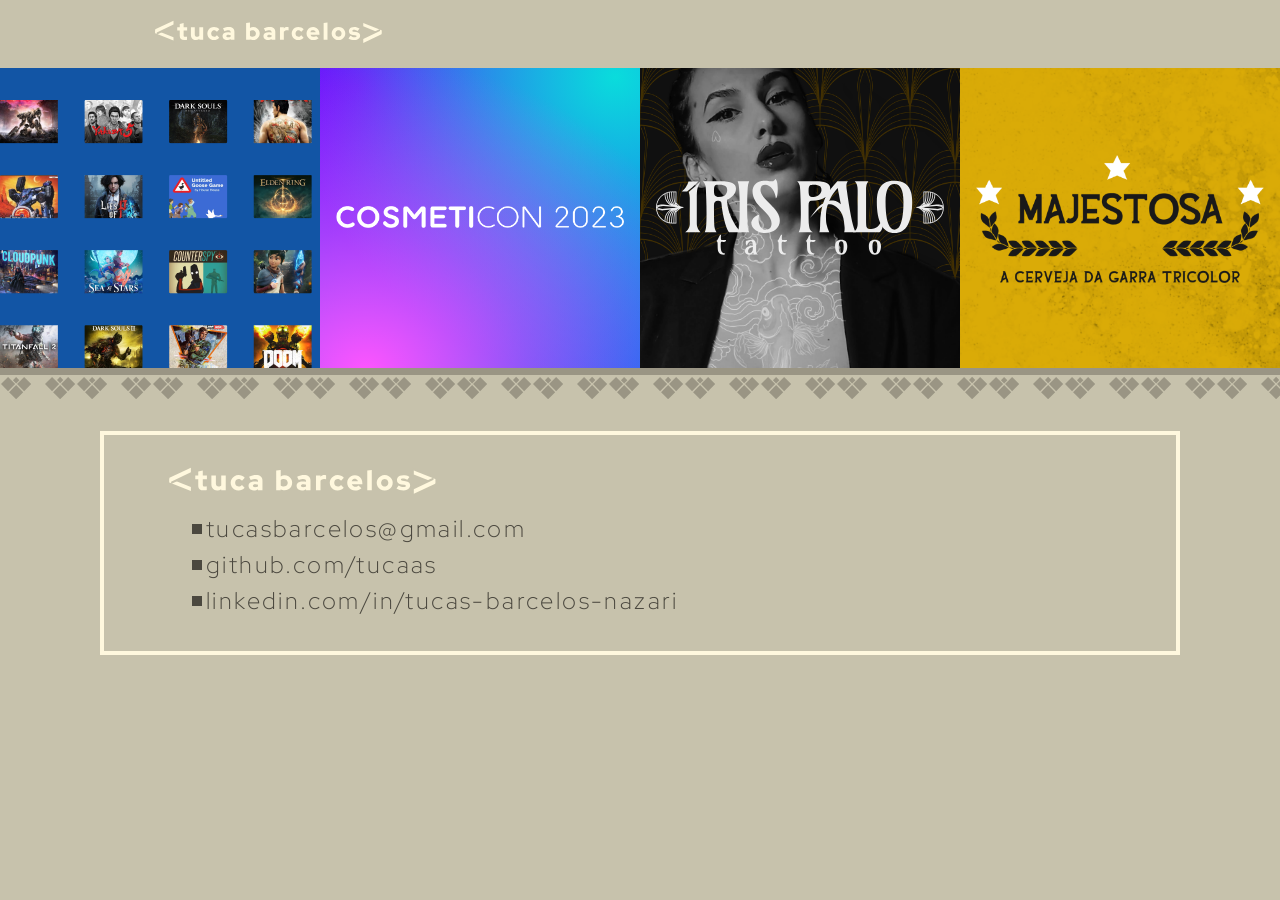
==== bikcraft.html @ c6f99826 "new pages" ====
<!DOCTYPE html>
<html lang="pt-br">

<head>
  <meta charset="UTF-8">
  <meta property='og:title' content='tuca barcelos design' />
  <meta property='og:image' content='https://raw.githubusercontent.com/tucaas/portfolio/main/img/card.png' />
  <meta property='og:description' content='Home page for tucas barcelos design' />
  <meta property='og:url' content='https://tucaas.github.io/portfolio/' />
  <meta property='og:image:width' content='1200' />
  <meta property='og:image:height' content='627' />
  <meta name="viewport" content="width=device-width, initial-scale=1.0">
  <meta property='og:type' content='website' />
  <title>tucas barcelos - UX/UI Designer</title>
  <link rel="icon" type="image/x-icon" href="./img/navicon (3).svg">
  <link rel="preconnect" href="https://fonts.googleapis.com">
  <link rel="preconnect" href="https://fonts.gstatic.com" crossorigin>
  <link href="https://fonts.googleapis.com/css2?family=Red+Hat+Display:ital,wght@0,300;0,400;0,500;0,600;0,700;0,800;0,900;1,300;1,400;1,500;1,600;1,700;1,800;1,900&display=swap" rel="stylesheet">

  <meta name="description" content="UX/UI and Web Designer based in Brazil">
  <link rel="stylesheet" href="./css/style.css">
  <script src="./js/script.js"></script>
</head>

<body>
  <header class="header-bg" id="header-menu-internal">
    <div class="container header">
      <div class="header-img">
        <a href="./index.html">
          <img src="./img/logo.svg" alt="tuca barcelos">
        </a>
      </div>
    </div>
  </header>

  <section id="work" class="work-bg">
    <div class="portfolio portfolio-internal">
      <div class="work work1 gt">
        <div class="gt-bg1"><img src="./img/gt-bg1.png" alt=""></div>
        <div class="gt-bg1-2"><img src="./img/gt-bg1.png" alt=""></div>
        <div class="gt-bg2"><img src="./img/gt-bg2.png" alt=""></div>
        <div class="gt-bg3"><img src="./img/gt-bg2.png" alt=""></div>
        <div class="gt-logo"><img src="./img/gt-logo.png" alt=""></div>
        <div class="link-container">
          <div class="internal-container">
            <h2 class="nc0 fs work-text">game track</h2>
            <div class="separator"></div>
            <a class="link-box" href="./gt.html">
              <h2 class="nc0 fscroll work-text">ux/ui design - mobile app</h2>
              <h2 class="nc0 fscroll learn-text">learn more</h2>
            </a>
          </div>
        </div>
      </div>
      <div class="work work2 cosmeticon">
        <div class="cosmeticon-title"><img src="./img/COSMETICON 2023.png" alt=""></div>
        <div class="link-container">
          <div class="internal-container">
            <h2 class="nc0 fs work-text">cosmeticon 2023</h2>
            <div class="separator"></div>
            <a class="link-box" href="./cosmeticon.html">
              <h2 class="nc0 fscroll work-text">ux/ui design</h2>
              <h2 class="nc0 fscroll learn-text">learn more</h2>
            </a>
          </div>
        </div>
      </div>
      <div class="work work3 iris">
        <div class="iris-bg2"><img src="./img/íris header 6 1.png" alt=""></div>
        <div class="iris-logo"><img src="./img/logo desktop w.svg" alt=""></div>
        <div class="link-container">
          <div class="internal-container">
            <h2 class="nc0 fs work-text">íris palo tattoo</h2>
            <div class="separator"></div>
            <a class="link-box" href="./iris.html">
              <h2 class="nc0 fscroll work-text">ux/ui design - graphic design</h2>
              <h2 class="nc0 fscroll learn-text">learn more</h2>
            </a>
          </div>
        </div>
      </div>
      <div class="work work5 majestosa">
        <div class="majestosa-title"><img src="./img/majestosa.png" alt=""></div>
        <div class="link-container">
          <div class="internal-container">
            <h2 class="nc0 fs work-text">majestosa</h2>
            <div class="separator"></div>
            <a class="link-box" href="./majestosa.html">
              <h2 class="nc0 fscroll work-text">graphic design</h2>
              <h2 class="nc0 fscroll learn-text">learn more</h2>
            </a>
          </div>
        </div>
      </div>
    </div>
    <div class="separator-port"></div>
  </section>

  <footer class="footer-bg">
    <div class="container">
      <div class="footer">
        <div class="footer-img">
          <a href="#header"><img src="./img/logo.svg" alt="tucas barcelos"></a>
        </div>
        <div class="footer-menu">
          <ul class=>
            <li>
              <div class="tinysquare1"></div><a class="email nc-c fscroll" href="mailto:tucasbarcelos@gmail.com">tucasbarcelos@gmail.com</a>
            </li>
            <li>
              <div class="tinysquare1"></div><a class="git nc-c fscroll" href="https://github.com/tucaas">github.com/tucaas</a>
            </li>
            <li>
              <div class="tinysquare1"></div><a class="linke nc-c fscroll" href="https://www.linkedin.com/in/tucas-barcelos-nazari/">linkedin.com/in/tucas-barcelos-nazari</a>
            </li>
          </ul>
        </div>
      </div>
    </div>
  </footer>
</body>

</html>
---- css/style.css ----
@import "./utilities/global.css";
@import "./utilities/colors.css";
@import "./utilities/font.css";

@import "./home/home.css";
@import "./home/about.css";
@import "./home/exp.css";
@import "./home/port.css";
@import "./home/edu.css";

@import "./works/gt.css";

@import "./projects/gametrack.css";
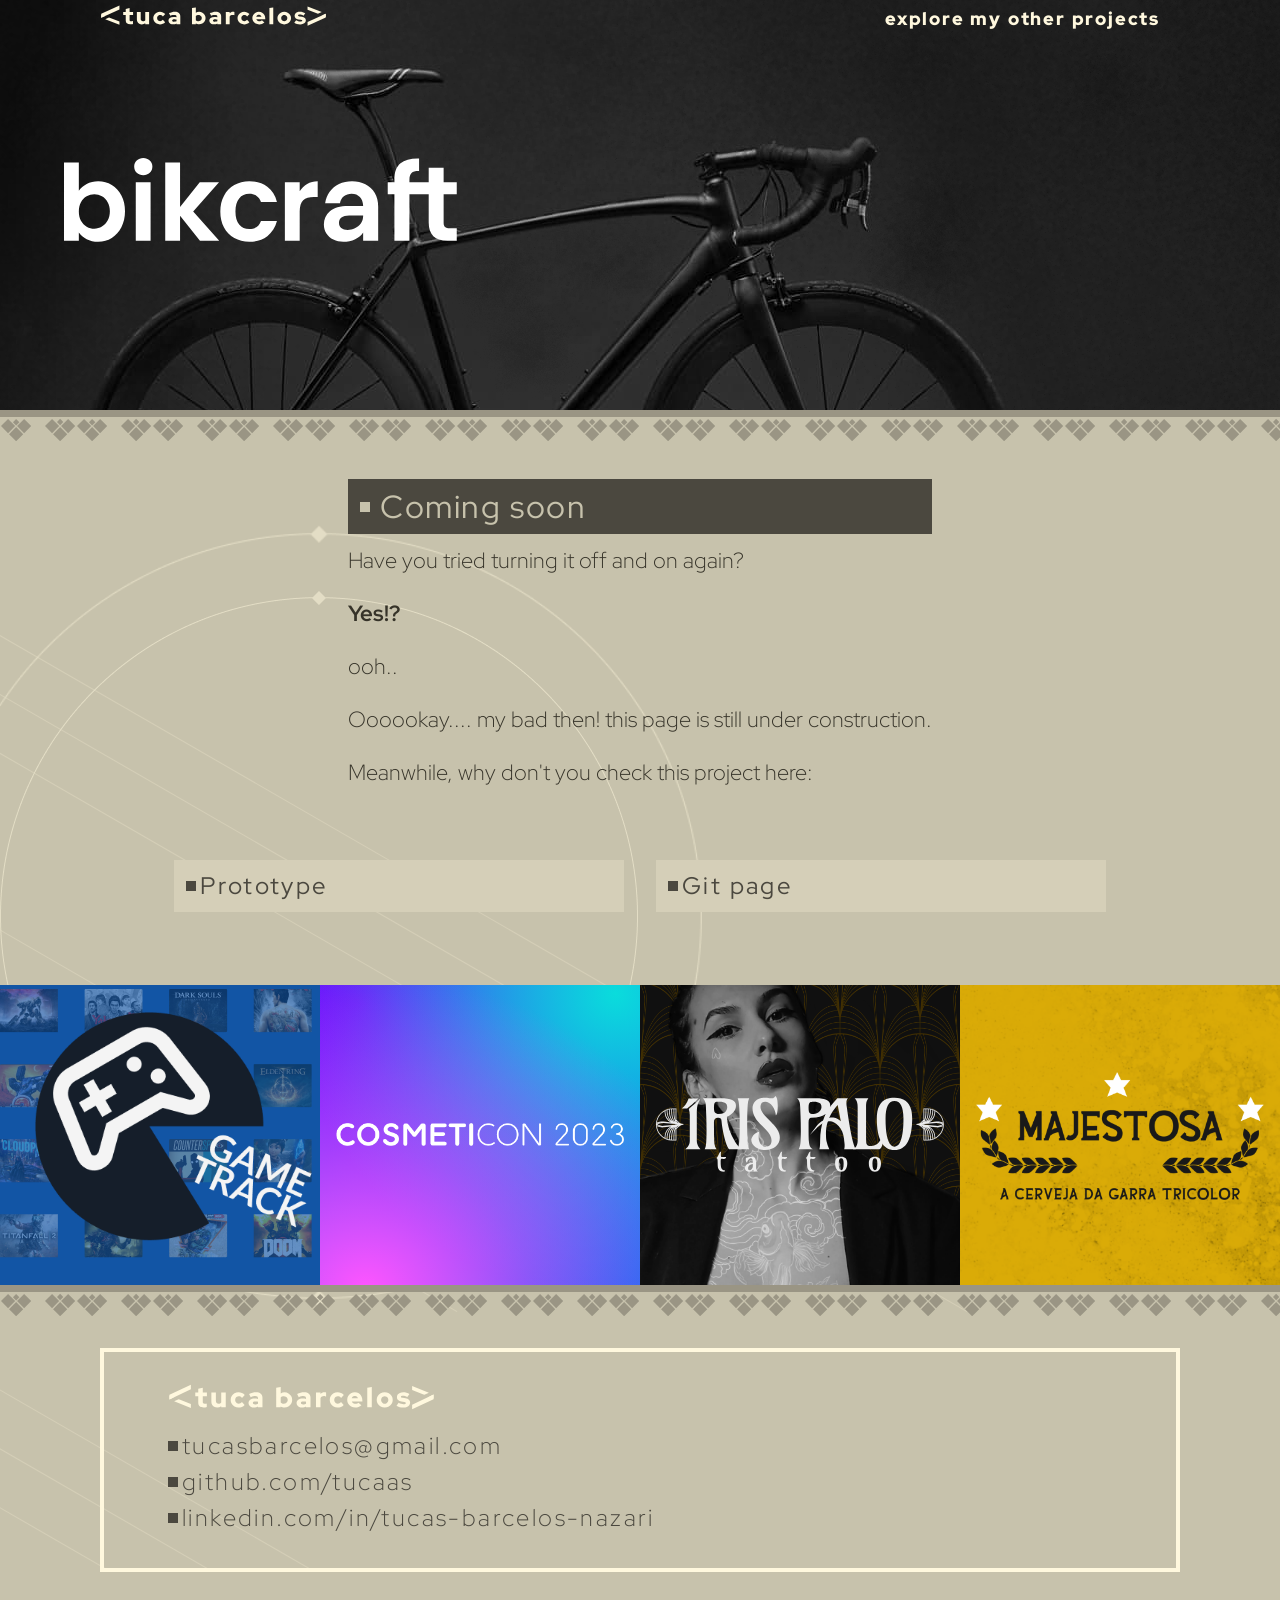
==== commit b93c2f01: "a lot" ====
--- a/bikcraft.html
+++ b/bikcraft.html
@@ -23,21 +23,106 @@
 </head>
 
 <body>
-  <header class="header-bg" id="header-menu-internal">
+  <header class="header-bg-int" id="header-menu-internal">
     <div class="container header">
       <div class="header-img">
         <a href="./index.html">
           <img src="./img/logo.svg" alt="tuca barcelos">
         </a>
       </div>
+      <ul class="header-menu">
+        <li><a class="c1 fmenu" href="#work">explore my other projects</a></li>
+      </ul>
     </div>
   </header>
+
+  <section class="inner-header" id="inner-header">
+    <div class="inner-header-bk">
+      <div class="bike-title"><img src="./img/bikcraft.svg" alt=""></div>
+    </div>
+    </div>
+    <div class="separator-port"></div>
+  </section>
+
+  <div class="container-bg">
+    <div class="inner-page-bg">
+      <div class="spinny1">
+        <img class="spinny-in" src="./img/spinny.png" alt="">
+        <img class="spinny-out" src="./img/spinny.png" alt="">
+        <div class="lines-1">
+          <div class="line1"></div>
+          <div class="line1"></div>
+          <div class="line1"></div>
+        </div>
+        <div class="lines-2">
+          <div class="line1"></div>
+          <div class="line1"></div>
+          <div class="line1"></div>
+        </div>
+      </div>
+      <div class="spinny2">
+        <img class="spinny-in" src="./img/spinny.png" alt="">
+        <img class="spinny-out" src="./img/spinny.png" alt="">
+        <div class="lines-1">
+          <div class="line1"></div>
+          <div class="line1"></div>
+          <div class="line1"></div>
+        </div>
+        <div class="lines-2">
+          <div class="line1"></div>
+          <div class="line1"></div>
+          <div class="line1"></div>
+        </div>
+      </div>
+      <div class="spinny3">
+        <img class="spinny-in" src="./img/spinny.png" alt="">
+        <img class="spinny-out" src="./img/spinny.png" alt="">
+        <div class="lines-1">
+          <div class="line1"></div>
+          <div class="line1"></div>
+          <div class="line1"></div>
+        </div>
+        <div class="lines-2">
+          <div class="line1"></div>
+          <div class="line1"></div>
+          <div class="line1"></div>
+        </div>
+      </div>
+    </div>
+  </div>
+
+  <section class="coming-soon-bg" id="coming-soon">
+    <div class="container">
+      <div class="soon-txt-box">
+        <div class="soon-title">
+          <div class="tinysquare"></div>
+          <h3 class="nc3 st">Coming soon</h3>
+        </div>
+        <div class="soon-txt">
+          <p class="nc-c1 sp">Have you tried turning it off and on again?</p>
+          <p class="nc-c1 sp"><b>Yes!?</b></p>
+          <p class="nc-c1 sp">ooh..</p>
+          <p class="nc-c1 sp">Oooookay.... my bad then! this page is still under construction.</p>
+          <p class="nc-c1 sp">Meanwhile, why don't you check this project here:</p>
+        </div>
+      </div>
+  </section>
+
+  <section class="container soon ctas" id="ctas">
+    <div class="project-ctas">
+      <div class="cta">
+        <a class="cta-link nc-c f3" href="https://www.behance.net/gallery/167365491/Bikcraft">Prototype</a>
+      </div>
+      <div class="cta">
+        <a class="cta-link nc-c f3" href="https://tucaas.github.io/bikcraft/">Git page</a>
+      </div>
+    </div>
+  </section>
 
   <section id="work" class="work-bg">
     <div class="portfolio portfolio-internal">
       <div class="work work1 gt">
-        <div class="gt-bg1"><img src="./img/gt-bg1.png" alt=""></div>
-        <div class="gt-bg1-2"><img src="./img/gt-bg1.png" alt=""></div>
+        <div class="gt-bg-movin"></div>
         <div class="gt-bg2"><img src="./img/gt-bg2.png" alt=""></div>
         <div class="gt-bg3"><img src="./img/gt-bg2.png" alt=""></div>
         <div class="gt-logo"><img src="./img/gt-logo.png" alt=""></div>
--- a/css/style.css
+++ b/css/style.css
@@ -9,5 +9,9 @@
 @import "./home/edu.css";
 
 @import "./works/gt.css";
+@import "./works/cosmeticon.css";
+@import "./works/iris.css";
+@import "./works/bike.css";
+@import "./works/mj.css";
 
 @import "./projects/gametrack.css";
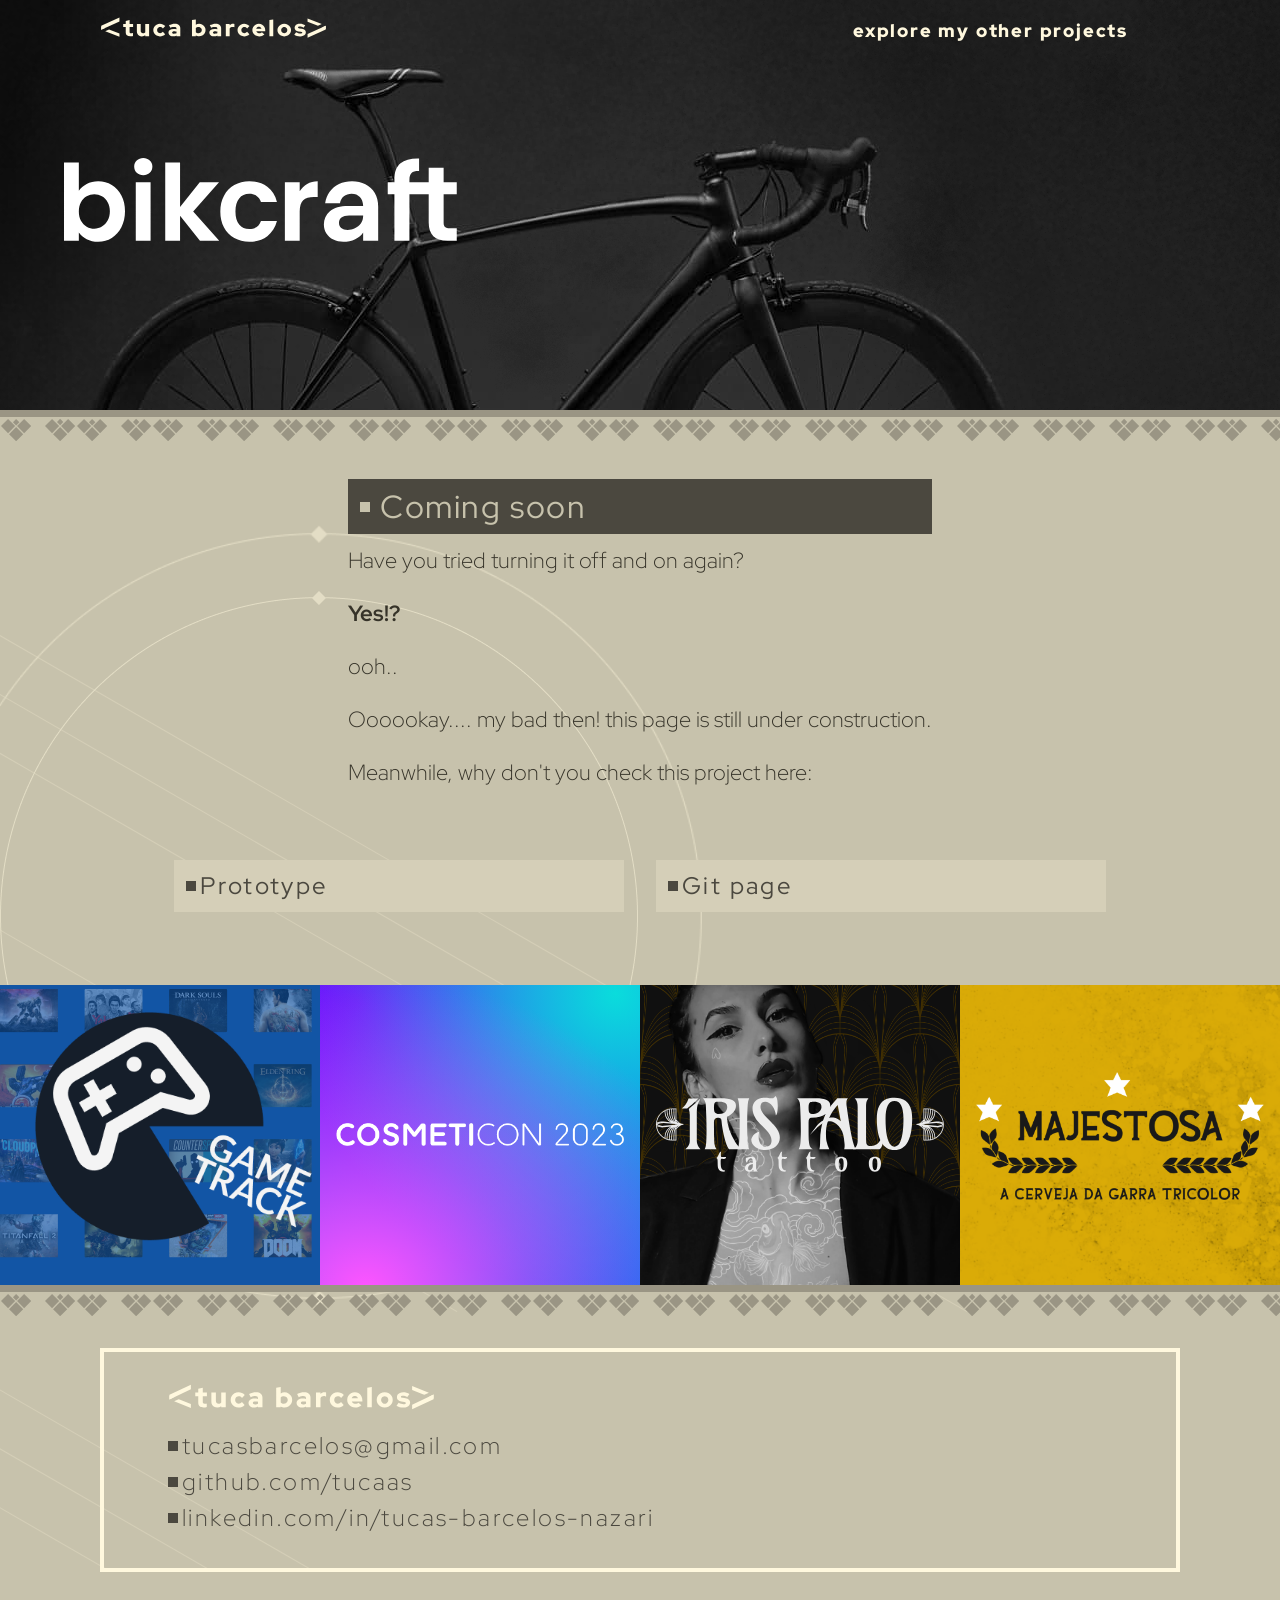
==== commit e3e756c4: "cabou por enquanto" ====
--- a/bikcraft.html
+++ b/bikcraft.html
@@ -30,8 +30,9 @@
           <img src="./img/logo.svg" alt="tuca barcelos">
         </a>
       </div>
-      <ul class="header-menu">
-        <li><a class="c1 fmenu" href="#work">explore my other projects</a></li>
+      <ul class="int-menu">
+        <li><a class="c1 fmenu desk" href="#work">explore my other projects</a></li>
+        <li><a class="c1 fmenu2 mob" style="white-space: nowrap;" href="#work">other projects</a></li>
       </ul>
     </div>
   </header>
